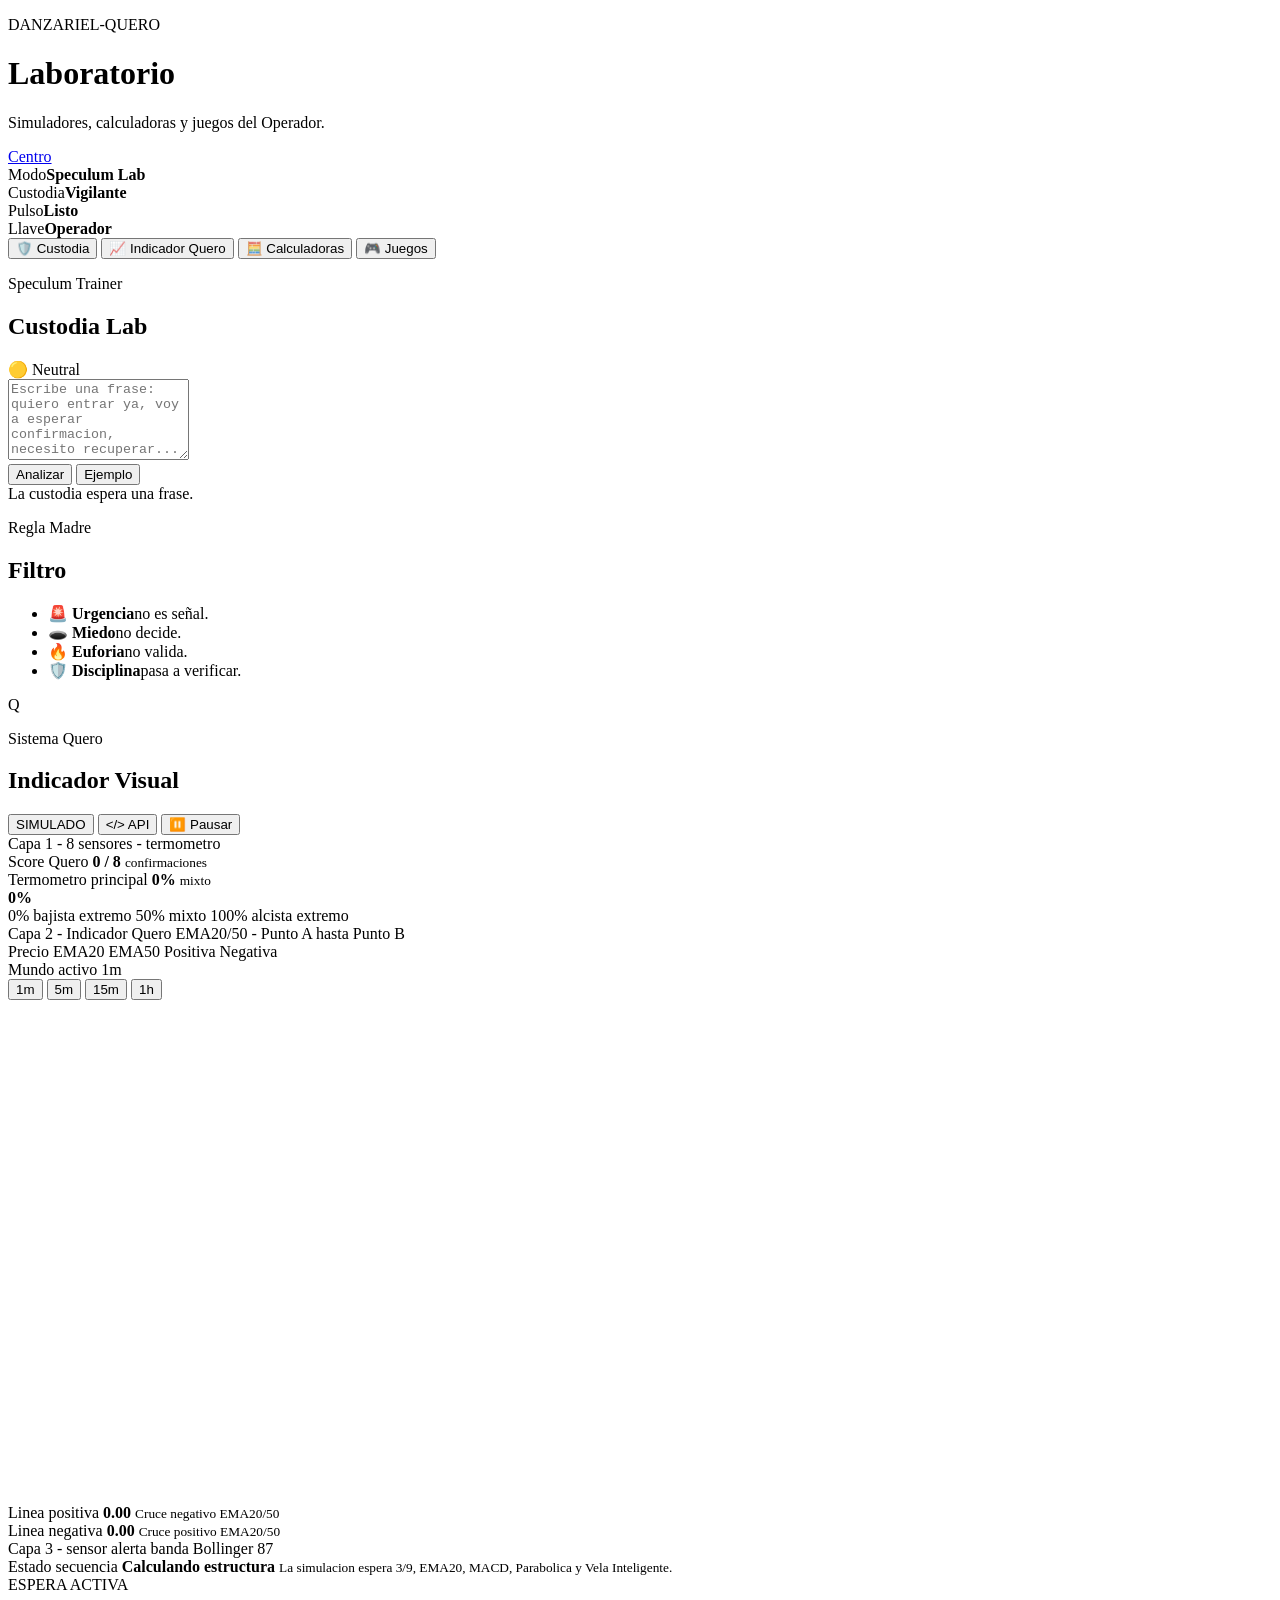
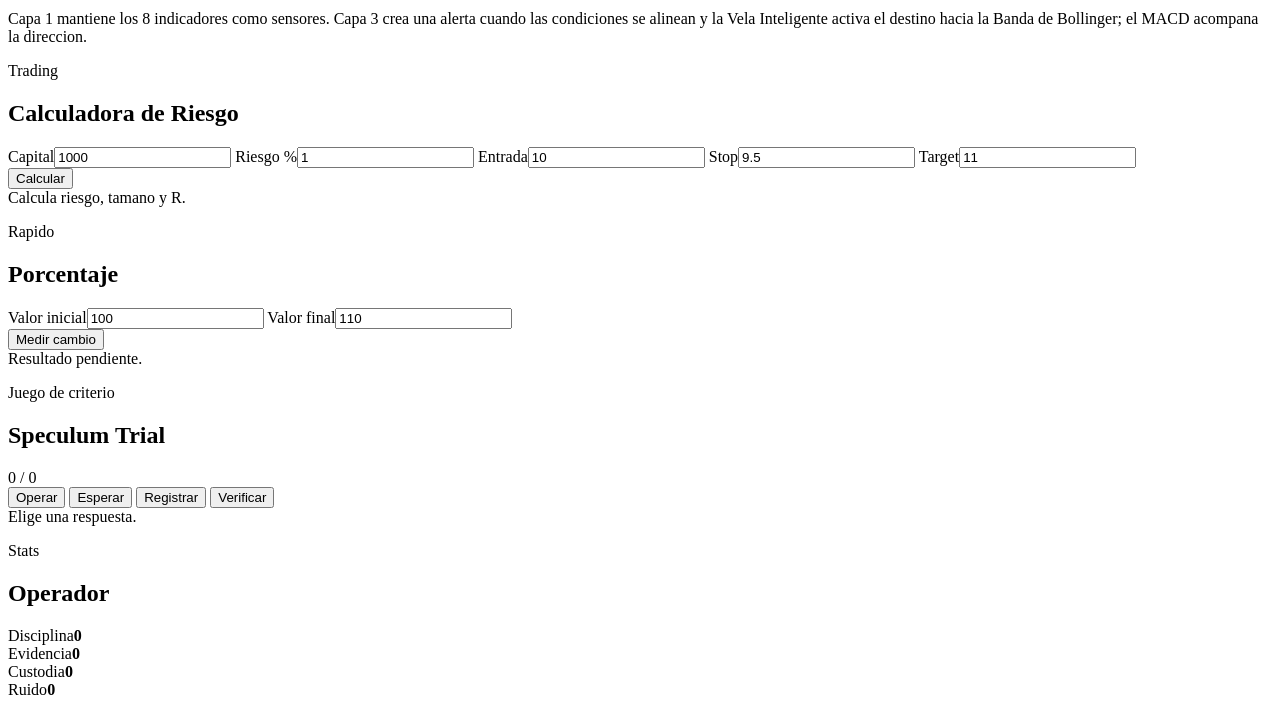
==== danzariel_quero/web/static/lab.html @ 6528dd44 "Sync portable Quero system" ====
<!doctype html>
<html lang="es">
  <head>
    <meta charset="utf-8" />
    <meta name="viewport" content="width=device-width, initial-scale=1" />
    <title>DANZARIEL LAB</title>
    <link rel="stylesheet" href="/static/lab.css?v=20260815-timeframes" />
  </head>
  <body>
    <main class="lab-shell">
      <header class="lab-header">
        <div>
          <p class="eyebrow">DANZARIEL-QUERO</p>
          <h1>Laboratorio</h1>
          <p class="tagline">Simuladores, calculadoras y juegos del Operador.</p>
        </div>
        <a class="home-link" href="/">Centro</a>
      </header>

      <section class="system-strip" aria-label="Estado del laboratorio">
        <div><span>Modo</span><strong>Speculum Lab</strong></div>
        <div><span>Custodia</span><strong id="custody-state">Vigilante</strong></div>
        <div><span>Pulso</span><strong id="pulse-state">Listo</strong></div>
        <div><span>Llave</span><strong>Operador</strong></div>
      </section>

      <nav class="lab-tabs" aria-label="Modulos de laboratorio">
        <button class="lab-tab" data-view="custodia">&#128737;&#65039; Custodia</button>
        <button class="lab-tab active" data-view="nodo">&#128200; Indicador Quero</button>
        <button class="lab-tab" data-view="calc">&#129518; Calculadoras</button>
        <button class="lab-tab" data-view="games">&#127918; Juegos</button>
      </nav>

      <section id="custodia-view" class="lab-view">
        <div class="tool-grid">
          <section class="tool-panel">
            <div class="panel-head">
              <div>
                <p class="panel-kicker">Speculum Trainer</p>
                <h2>Custodia Lab</h2>
              </div>
              <span class="badge" id="custody-badge">🟡 Neutral</span>
            </div>
            <textarea id="custody-input" rows="5" placeholder="Escribe una frase: quiero entrar ya, voy a esperar confirmacion, necesito recuperar..."></textarea>
            <div class="button-row">
              <button id="custody-analyze">Analizar</button>
              <button id="custody-sample" class="secondary">Ejemplo</button>
            </div>
            <div class="meter" aria-label="Nivel de ruido">
              <span id="noise-fill"></span>
            </div>
            <div id="custody-output" class="readout">La custodia espera una frase.</div>
          </section>

          <section class="tool-panel compact">
            <p class="panel-kicker">Regla Madre</p>
            <h2>Filtro</h2>
            <ul class="signal-list">
              <li><strong>🚨 Urgencia</strong><span>no es señal.</span></li>
              <li><strong>🕳️ Miedo</strong><span>no decide.</span></li>
              <li><strong>🔥 Euforia</strong><span>no valida.</span></li>
              <li><strong>🛡️ Disciplina</strong><span>pasa a verificar.</span></li>
            </ul>
          </section>
        </div>
      </section>

      <section id="nodo-view" class="lab-view active">
        <section class="quero-console" aria-label="Sistema Quero indicador visual">
          <div class="quero-topbar">
            <div class="quero-brand">
              <span class="q-mark">Q</span>
              <div>
                <p class="panel-kicker">Sistema Quero</p>
                <h2>Indicador Visual</h2>
              </div>
            </div>
            <div class="quero-actions">
              <button id="nodo-source" class="ghost" type="button">SIMULADO</button>
              <button id="nodo-api" class="ghost" type="button">&lt;/&gt; API</button>
              <button id="nodo-pause" type="button">&#9208;&#65039; Pausar</button>
            </div>
          </div>

          <div class="layer-block sensors-layer">
            <div class="layer-title">Capa 1 - 8 sensores - termometro</div>
            <div id="sensor-grid" class="sensor-grid"></div>

            <div class="thermo-panel">
              <div class="score-box">
                <span>Score Quero</span>
                <strong id="score-confirmations">0 / 8</strong>
                <small>confirmaciones</small>
              </div>
              <div class="score-box regime-box">
                <span>Termometro principal</span>
                <strong id="score-value">0%</strong>
                <small id="score-regime">mixto</small>
              </div>
              <div class="thermo-track-wrap">
                <div id="thermo-dots" class="thermo-dots"></div>
                <div class="thermo-track">
                  <span id="thermo-fill"></span>
                  <b id="thermo-marker">0%</b>
                </div>
                <div class="thermo-scale">
                  <span>0% bajista extremo</span>
                  <span>50% mixto</span>
                  <span>100% alcista extremo</span>
                </div>
              </div>
            </div>
          </div>

          <div class="layer-block chart-layer">
            <div class="layer-title">Capa 2 - Indicador Quero EMA20/50 - Punto A hasta Punto B</div>
            <div class="chart-shell">
              <div class="chart-toolbar">
                <div class="chart-legend" aria-label="Leyenda de grafica">
                  <span class="legend-price">Precio</span>
                  <span class="legend-ema20">EMA20</span>
                  <span class="legend-ema50">EMA50</span>
                  <span class="legend-positive">Positiva</span>
                  <span class="legend-negative">Negativa</span>
                </div>
                <div class="chart-controls">
                  <span id="timeframe-status" class="timeframe-status">Mundo activo 1m</span>
                  <div class="chart-timeframes" aria-label="Timeframes de grafica">
                    <button type="button" class="timeframe-btn active" data-timeframe="1m">1m</button>
                    <button type="button" class="timeframe-btn" data-timeframe="5m">5m</button>
                    <button type="button" class="timeframe-btn" data-timeframe="15m">15m</button>
                    <button type="button" class="timeframe-btn" data-timeframe="1h">1h</button>
                  </div>
                </div>
              </div>
              <canvas id="nodo-canvas" width="1180" height="500" aria-label="Grafica simulada de Nodo Quero en movimiento"></canvas>
            </div>
            <div class="node-grid">
              <div id="node-one" class="node-card good">
                <span>Linea positiva</span>
                <strong>0.00</strong>
                <small>Cruce negativo EMA20/50</small>
              </div>
              <div id="node-two" class="node-card danger">
                <span>Linea negativa</span>
                <strong>0.00</strong>
                <small>Cruce positivo EMA20/50</small>
              </div>
            </div>
          </div>

          <div class="layer-block sequence-layer">
            <div class="layer-title">Capa 3 - sensor alerta banda Bollinger 87</div>
            <div id="sequence-grid" class="sequence-grid"></div>
            <div class="sequence-status">
              <div>
                <span>Estado secuencia</span>
                <strong id="sequence-title">Calculando estructura</strong>
                <small id="sequence-copy">La simulacion espera 3/9, EMA20, MACD, Parabolica y Vela Inteligente.</small>
              </div>
              <div id="sequence-action">ESPERA ACTIVA</div>
            </div>
            <p class="quero-note">Capa 1 mantiene los 8 indicadores como sensores. Capa 3 crea una alerta cuando las condiciones se alinean y la Vela Inteligente activa el destino hacia la Banda de Bollinger; el MACD acompana la direccion.</p>
          </div>
        </section>
      </section>

      <section id="calc-view" class="lab-view">
        <div class="tool-grid">
          <section class="tool-panel">
            <p class="panel-kicker">Trading</p>
            <h2>Calculadora de Riesgo</h2>
            <div class="form-grid">
              <label>Capital<input id="capital" type="number" value="1000" min="0" step="10" /></label>
              <label>Riesgo %<input id="risk-percent" type="number" value="1" min="0" step="0.1" /></label>
              <label>Entrada<input id="entry" type="number" value="10" step="0.01" /></label>
              <label>Stop<input id="stop" type="number" value="9.5" step="0.01" /></label>
              <label>Target<input id="target" type="number" value="11" step="0.01" /></label>
            </div>
            <button id="risk-calc">Calcular</button>
            <div id="risk-output" class="readout">Calcula riesgo, tamano y R.</div>
          </section>

          <section class="tool-panel">
            <p class="panel-kicker">Rapido</p>
            <h2>Porcentaje</h2>
            <div class="form-grid">
              <label>Valor inicial<input id="pct-a" type="number" value="100" step="0.01" /></label>
              <label>Valor final<input id="pct-b" type="number" value="110" step="0.01" /></label>
            </div>
            <button id="pct-calc">Medir cambio</button>
            <div id="pct-output" class="readout">Resultado pendiente.</div>
          </section>
        </div>
      </section>

      <section id="games-view" class="lab-view">
        <div class="tool-grid">
          <section class="tool-panel">
            <div class="panel-head">
              <div>
                <p class="panel-kicker">Juego de criterio</p>
                <h2>Speculum Trial</h2>
              </div>
              <span class="badge" id="trial-score">0 / 0</span>
            </div>
            <div id="trial-card" class="trial-card"></div>
            <div class="choice-grid">
              <button data-choice="operar">Operar</button>
              <button data-choice="esperar">Esperar</button>
              <button data-choice="registrar">Registrar</button>
              <button data-choice="verificar">Verificar</button>
            </div>
            <div id="trial-output" class="readout">Elige una respuesta.</div>
          </section>

          <section class="tool-panel compact">
            <p class="panel-kicker">Stats</p>
            <h2>Operador</h2>
            <div class="stat-row"><span>Disciplina</span><b id="stat-disciplina">0</b></div>
            <div class="stat-row"><span>Evidencia</span><b id="stat-evidencia">0</b></div>
            <div class="stat-row"><span>Custodia</span><b id="stat-custodia">0</b></div>
            <div class="stat-row"><span>Ruido</span><b id="stat-ruido">0</b></div>
          </section>
        </div>
      </section>
    </main>

    <script src="/static/lab.js?v=20260815-timeframes"></script>
  </body>
</html>
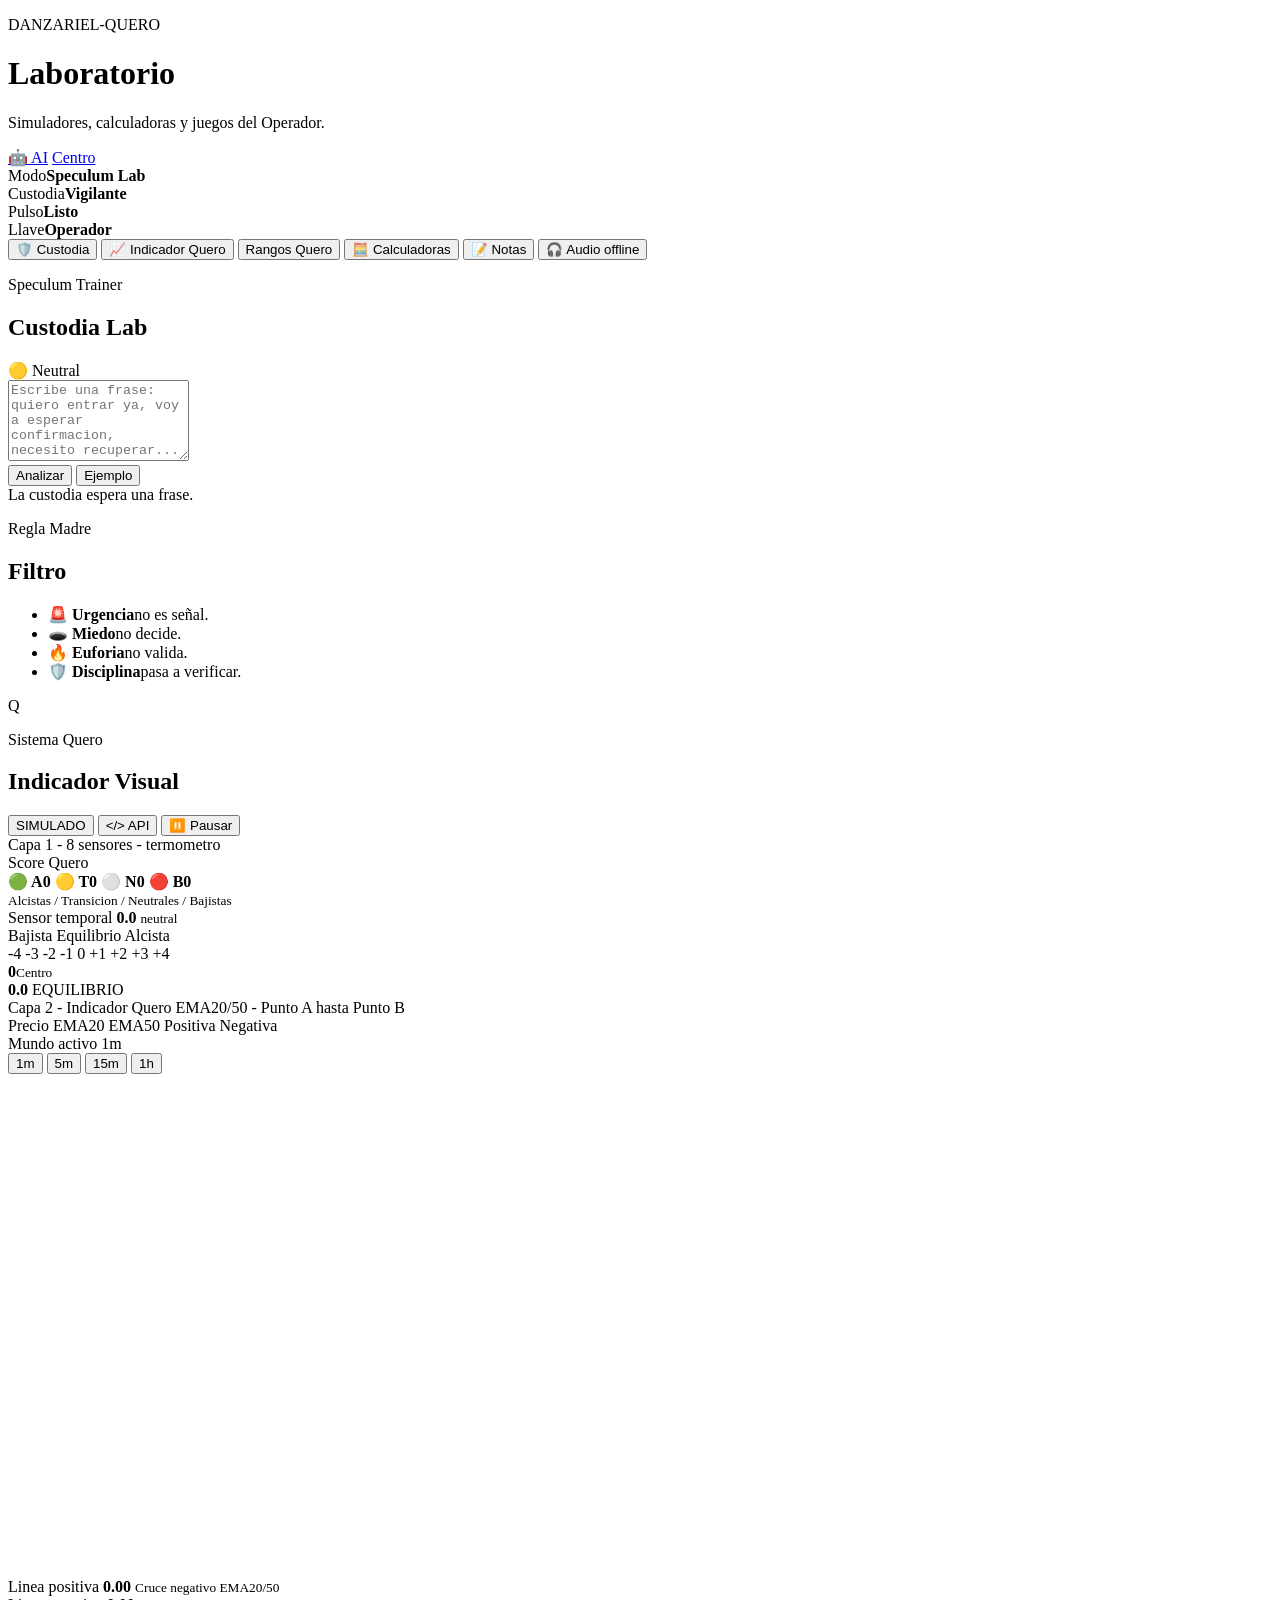
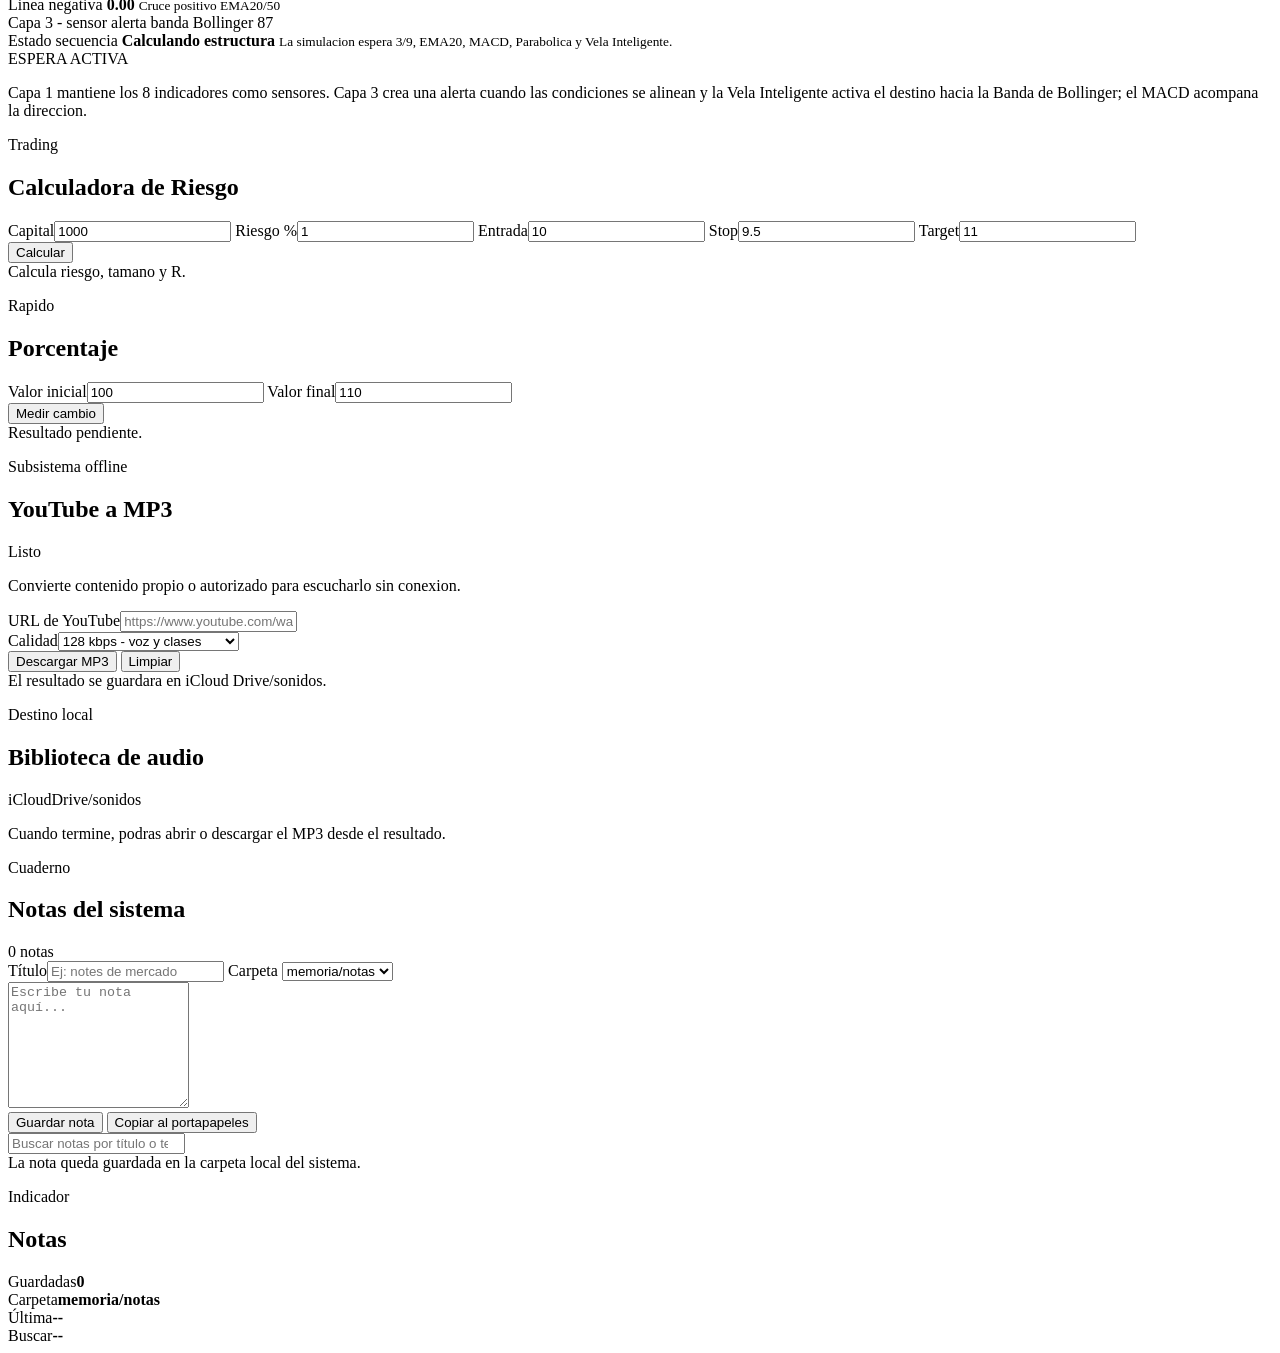
==== commit e2dfa847: "Publish sanitized portable system Replace personal records, credentials, local environments, logs, a" ====
--- a/danzariel_quero/web/static/lab.html
+++ b/danzariel_quero/web/static/lab.html
@@ -4,7 +4,8 @@
     <meta charset="utf-8" />
     <meta name="viewport" content="width=device-width, initial-scale=1" />
     <title>DANZARIEL LAB</title>
-    <link rel="stylesheet" href="/static/lab.css?v=20260815-timeframes" />
+    <link rel="stylesheet" href="/static/lab.css?v=20260925-audio" />
+    <link rel="stylesheet" href="/static/rangos/ranges.css?v=20260821-rangos-auxlogic10" />
   </head>
   <body>
     <main class="lab-shell">
@@ -14,7 +15,10 @@
           <h1>Laboratorio</h1>
           <p class="tagline">Simuladores, calculadoras y juegos del Operador.</p>
         </div>
-        <a class="home-link" href="/">Centro</a>
+        <div class="header-actions">
+          <a class="home-link ai-link" href="http://127.0.0.1:5000/" target="_blank" rel="noopener">🤖 AI</a>
+          <a class="home-link" href="/">Centro</a>
+        </div>
       </header>
 
       <section class="system-strip" aria-label="Estado del laboratorio">
@@ -27,8 +31,10 @@
       <nav class="lab-tabs" aria-label="Modulos de laboratorio">
         <button class="lab-tab" data-view="custodia">&#128737;&#65039; Custodia</button>
         <button class="lab-tab active" data-view="nodo">&#128200; Indicador Quero</button>
+        <button class="lab-tab" data-view="ranges">Rangos Quero</button>
         <button class="lab-tab" data-view="calc">&#129518; Calculadoras</button>
-        <button class="lab-tab" data-view="games">&#127918; Juegos</button>
+        <button class="lab-tab" data-view="games">&#128221; Notas</button>
+        <button class="lab-tab" data-view="audio">&#127911; Audio offline</button>
       </nav>
 
       <section id="custodia-view" class="lab-view">
@@ -89,24 +95,44 @@
             <div class="thermo-panel">
               <div class="score-box">
                 <span>Score Quero</span>
-                <strong id="score-confirmations">0 / 8</strong>
-                <small>confirmaciones</small>
+                <div id="score-confirmations" class="score-counts">
+                  <span><b>🟢 A</b><strong>0</strong></span>
+                  <span><b>🟡 T</b><strong>0</strong></span>
+                  <span><b>⚪ N</b><strong>0</strong></span>
+                  <span><b>🔴 B</b><strong>0</strong></span>
+                </div>
+                <small id="score-confirmations-label">Alcistas / Transicion / Neutrales / Bajistas</small>
               </div>
               <div class="score-box regime-box">
-                <span>Termometro principal</span>
-                <strong id="score-value">0%</strong>
-                <small id="score-regime">mixto</small>
+                <span>Sensor temporal</span>
+                <strong id="score-value">0.0</strong>
+                <small id="score-regime">neutral</small>
               </div>
               <div class="thermo-track-wrap">
-                <div id="thermo-dots" class="thermo-dots"></div>
-                <div class="thermo-track">
-                  <span id="thermo-fill"></span>
-                  <b id="thermo-marker">0%</b>
+                <div class="pressure-labels">
+                  <span>Bajista</span>
+                  <span>Equilibrio</span>
+                  <span>Alcista</span>
                 </div>
                 <div class="thermo-scale">
-                  <span>0% bajista extremo</span>
-                  <span>50% mixto</span>
-                  <span>100% alcista extremo</span>
+                  <span>-4</span>
+                  <span>-3</span>
+                  <span>-2</span>
+                  <span>-1</span>
+                  <span>0</span>
+                  <span>+1</span>
+                  <span>+2</span>
+                  <span>+3</span>
+                  <span>+4</span>
+                </div>
+                <div id="quero-thermometer" class="quero-thermometer neutral">
+                  <div class="thermo-baseline"></div>
+                  <span id="pressure-fill" class="pressure-fill"></span>
+                  <div class="zero-axis"><b>0</b><small>Centro</small></div>
+                </div>
+                <div class="pressure-readout">
+                  <strong id="thermo-marker">0.0</strong>
+                  <span id="pressure-label">EQUILIBRIO</span>
                 </div>
               </div>
             </div>
@@ -194,38 +220,90 @@
         </div>
       </section>
 
+      <section id="audio-view" class="lab-view">
+        <div class="tool-grid">
+          <section class="tool-panel audio-panel">
+            <div class="panel-head">
+              <div>
+                <p class="panel-kicker">Subsistema offline</p>
+                <h2>YouTube a MP3</h2>
+              </div>
+              <span class="badge" id="audio-badge">Listo</span>
+            </div>
+            <p class="copy audio-copy">Convierte contenido propio o autorizado para escucharlo sin conexion.</p>
+            <label>URL de YouTube<input id="audio-url" type="url" placeholder="https://www.youtube.com/watch?v=..." autocomplete="off" /></label>
+            <div class="form-grid audio-fields">
+              <label>Calidad<select id="audio-quality"><option value="128">128 kbps - voz y clases</option><option value="192">192 kbps - buena calidad</option><option value="256">256 kbps - alta calidad</option><option value="320">320 kbps - maxima calidad</option></select></label>
+            </div>
+            <div class="button-row">
+              <button id="audio-download" type="button">Descargar MP3</button>
+              <button id="audio-clear" class="secondary" type="button">Limpiar</button>
+            </div>
+            <div id="audio-output" class="readout">El resultado se guardara en iCloud Drive/sonidos.</div>
+          </section>
+          <section class="tool-panel compact">
+            <p class="panel-kicker">Destino local</p>
+            <h2>Biblioteca de audio</h2>
+            <div class="audio-destination">iCloudDrive/sonidos</div>
+            <p class="copy">Cuando termine, podras abrir o descargar el MP3 desde el resultado.</p>
+          </section>
+        </div>
+      </section>
+
+      <section id="ranges-view" class="lab-view">
+        <div id="ranges-quero-root"></div>
+      </section>
+
       <section id="games-view" class="lab-view">
         <div class="tool-grid">
           <section class="tool-panel">
             <div class="panel-head">
               <div>
-                <p class="panel-kicker">Juego de criterio</p>
-                <h2>Speculum Trial</h2>
-              </div>
-              <span class="badge" id="trial-score">0 / 0</span>
-            </div>
-            <div id="trial-card" class="trial-card"></div>
-            <div class="choice-grid">
-              <button data-choice="operar">Operar</button>
-              <button data-choice="esperar">Esperar</button>
-              <button data-choice="registrar">Registrar</button>
-              <button data-choice="verificar">Verificar</button>
-            </div>
-            <div id="trial-output" class="readout">Elige una respuesta.</div>
+                <p class="panel-kicker">Cuaderno</p>
+                <h2>Notas del sistema</h2>
+              </div>
+              <span class="badge" id="notes-badge">0 notas</span>
+            </div>
+
+            <div class="form-grid">
+              <label>Título<input id="note-title" type="text" placeholder="Ej: notes de mercado" /></label>
+              <label>Carpeta
+                <select id="note-folder">
+                  <option value="notas">memoria/notas</option>
+                </select>
+              </label>
+            </div>
+
+            <textarea id="note-text" rows="8" placeholder="Escribe tu nota aquí..."></textarea>
+            <div class="button-row">
+              <button id="save-note">Guardar nota</button>
+              <button id="copy-note" class="secondary">Copiar al portapapeles</button>
+            </div>
+
+            <div class="note-tools">
+              <input id="note-search" type="search" placeholder="Buscar notas por título o texto" />
+              <div id="note-output" class="readout">La nota queda guardada en la carpeta local del sistema.</div>
+            </div>
+
+            <div id="note-results" class="note-results"></div>
           </section>
 
           <section class="tool-panel compact">
-            <p class="panel-kicker">Stats</p>
-            <h2>Operador</h2>
-            <div class="stat-row"><span>Disciplina</span><b id="stat-disciplina">0</b></div>
-            <div class="stat-row"><span>Evidencia</span><b id="stat-evidencia">0</b></div>
-            <div class="stat-row"><span>Custodia</span><b id="stat-custodia">0</b></div>
-            <div class="stat-row"><span>Ruido</span><b id="stat-ruido">0</b></div>
+            <p class="panel-kicker">Indicador</p>
+            <h2>Notas</h2>
+            <div class="stat-row"><span>Guardadas</span><b id="stat-note-count">0</b></div>
+            <div class="stat-row"><span>Carpeta</span><b id="stat-note-folder">memoria/notas</b></div>
+            <div class="stat-row"><span>Última</span><b id="stat-note-last">--</b></div>
+            <div class="stat-row"><span>Buscar</span><b id="stat-note-query">--</b></div>
           </section>
         </div>
       </section>
     </main>
 
-    <script src="/static/lab.js?v=20260815-timeframes"></script>
+    <script src="/static/sensor-engine.js?v=20260821-dark-shell"></script>
+    <script src="/static/lab.js?v=20260925-audio-token"></script>
+    <script src="/static/rangos/ranges-engine.js?v=20260821-rangos-auxlogic10"></script>
+    <script src="/static/rangos/ranges-state.js?v=20260821-rangos-auxlogic10"></script>
+    <script src="/static/rangos/ranges-renderer.js?v=20260821-rangos-auxlogic10"></script>
   </body>
 </html>
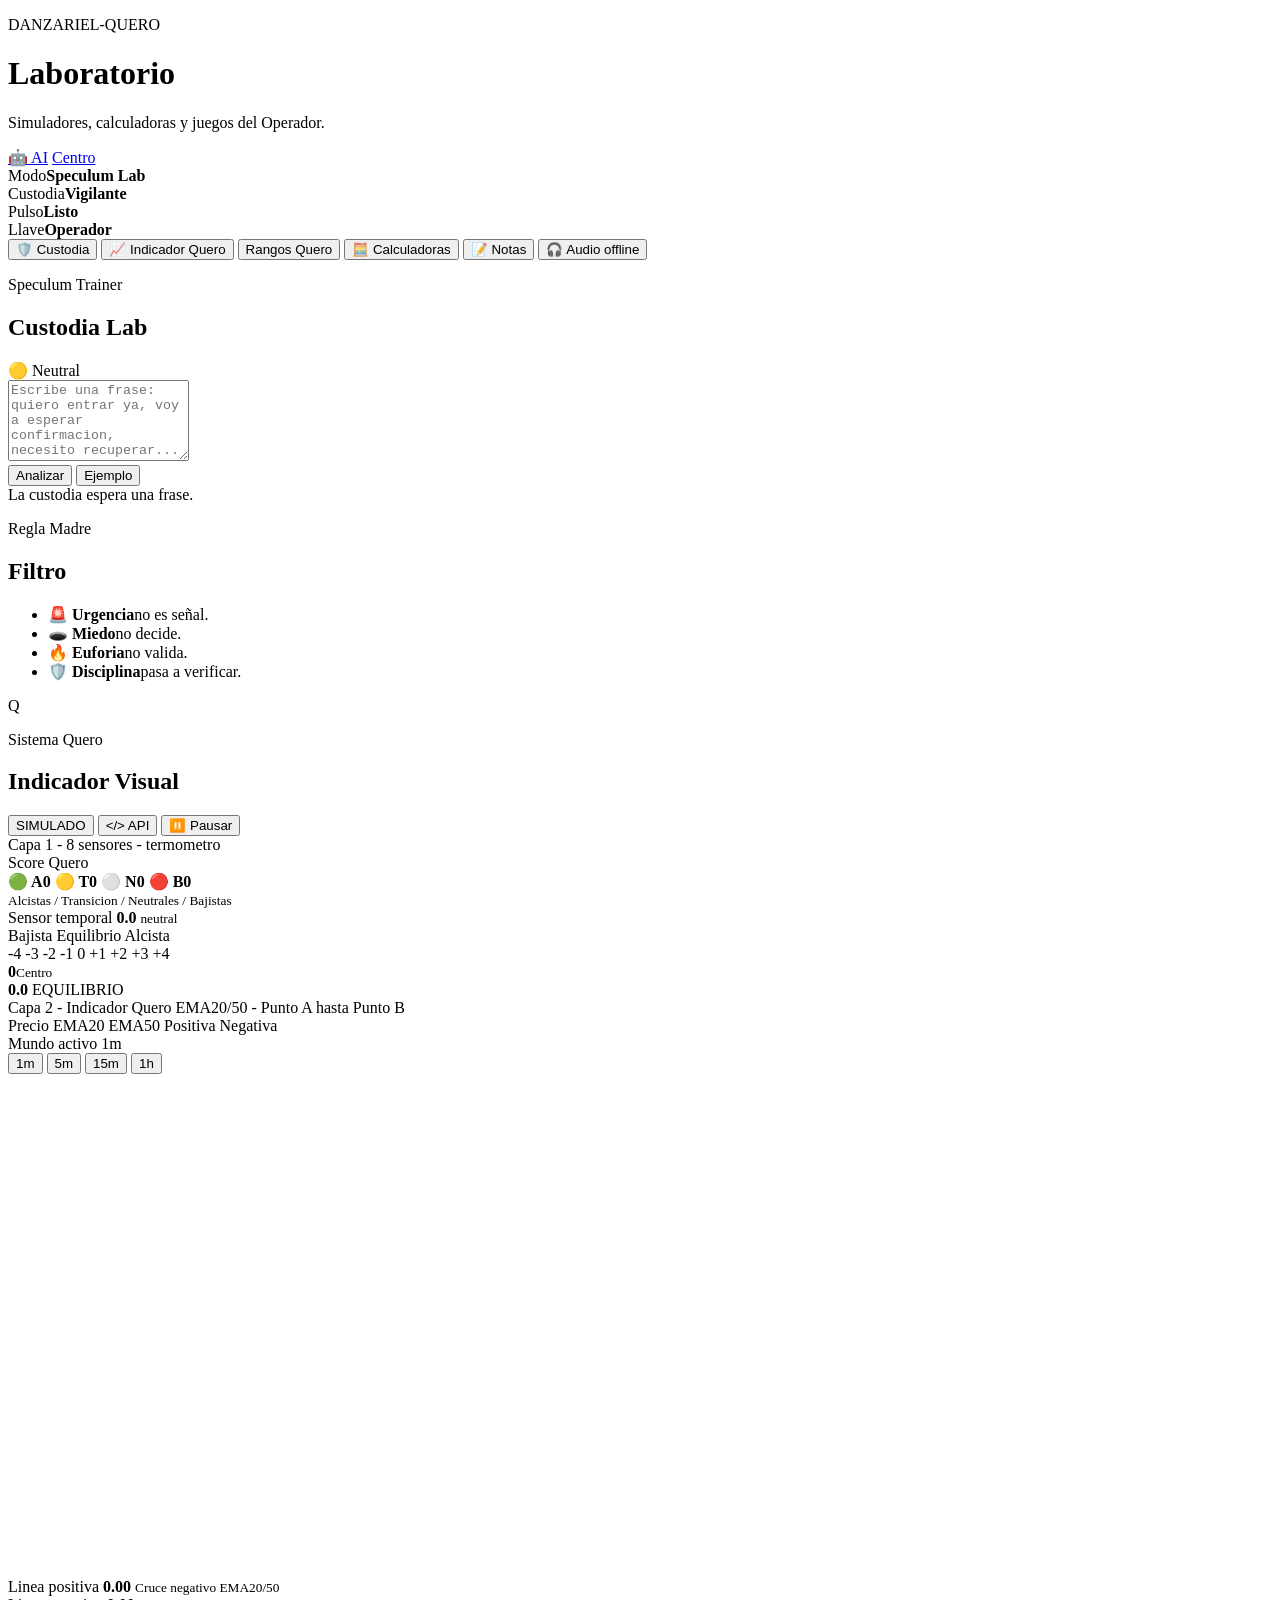
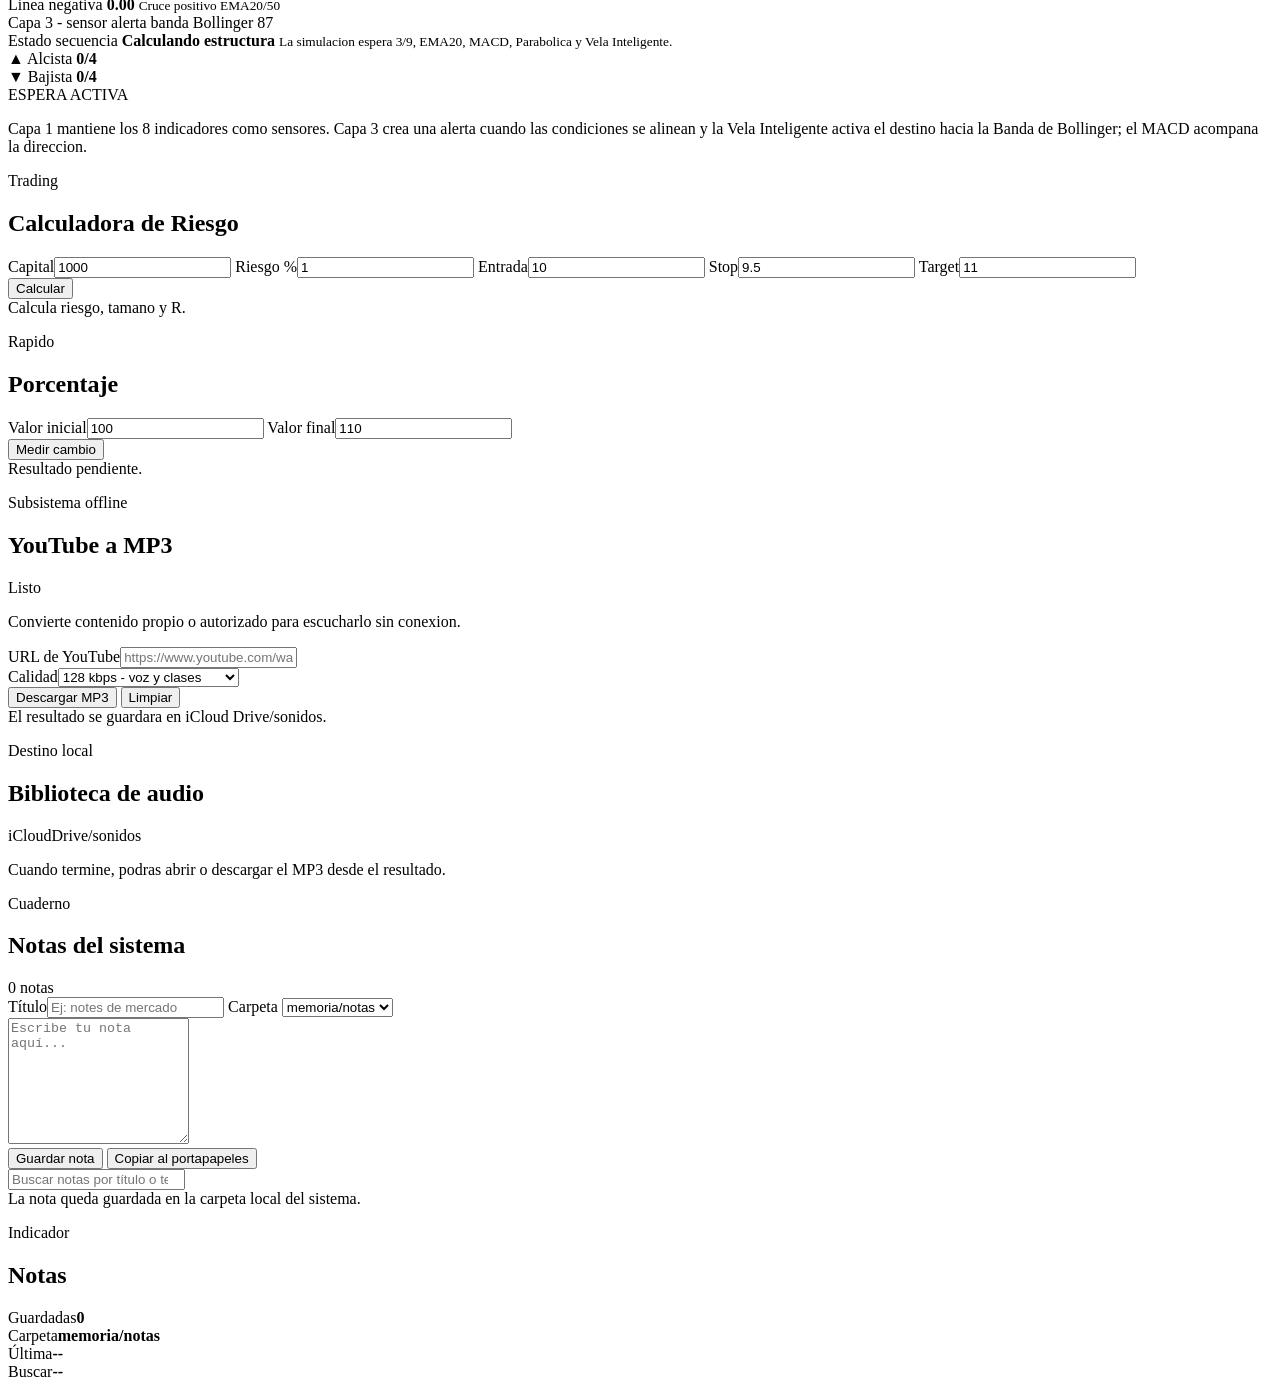
==== commit 72700128: "Add sequence scores to Quero panel Preserve current band alerts and show compact bullish and bearish" ====
--- a/danzariel_quero/web/static/lab.html
+++ b/danzariel_quero/web/static/lab.html
@@ -4,7 +4,7 @@
     <meta charset="utf-8" />
     <meta name="viewport" content="width=device-width, initial-scale=1" />
     <title>DANZARIEL LAB</title>
-    <link rel="stylesheet" href="/static/lab.css?v=20260925-audio" />
+    <link rel="stylesheet" href="/static/lab.css?v=20261023-sequence-scores" />
     <link rel="stylesheet" href="/static/rangos/ranges.css?v=20260821-rangos-auxlogic10" />
   </head>
   <body>
@@ -183,6 +183,16 @@
                 <span>Estado secuencia</span>
                 <strong id="sequence-title">Calculando estructura</strong>
                 <small id="sequence-copy">La simulacion espera 3/9, EMA20, MACD, Parabolica y Vela Inteligente.</small>
+                <div class="sequence-scores" aria-label="Puntuacion de secuencia">
+                  <div class="sequence-score bullish">
+                    <span>▲ Alcista</span>
+                    <strong id="sequence-bullish-score">0/4</strong>
+                  </div>
+                  <div class="sequence-score bearish">
+                    <span>▼ Bajista</span>
+                    <strong id="sequence-bearish-score">0/4</strong>
+                  </div>
+                </div>
               </div>
               <div id="sequence-action">ESPERA ACTIVA</div>
             </div>
@@ -301,7 +311,7 @@
     </main>
 
     <script src="/static/sensor-engine.js?v=20260821-dark-shell"></script>
-    <script src="/static/lab.js?v=20260925-audio-token"></script>
+    <script src="/static/lab.js?v=20261023-sequence-scores"></script>
     <script src="/static/rangos/ranges-engine.js?v=20260821-rangos-auxlogic10"></script>
     <script src="/static/rangos/ranges-state.js?v=20260821-rangos-auxlogic10"></script>
     <script src="/static/rangos/ranges-renderer.js?v=20260821-rangos-auxlogic10"></script>
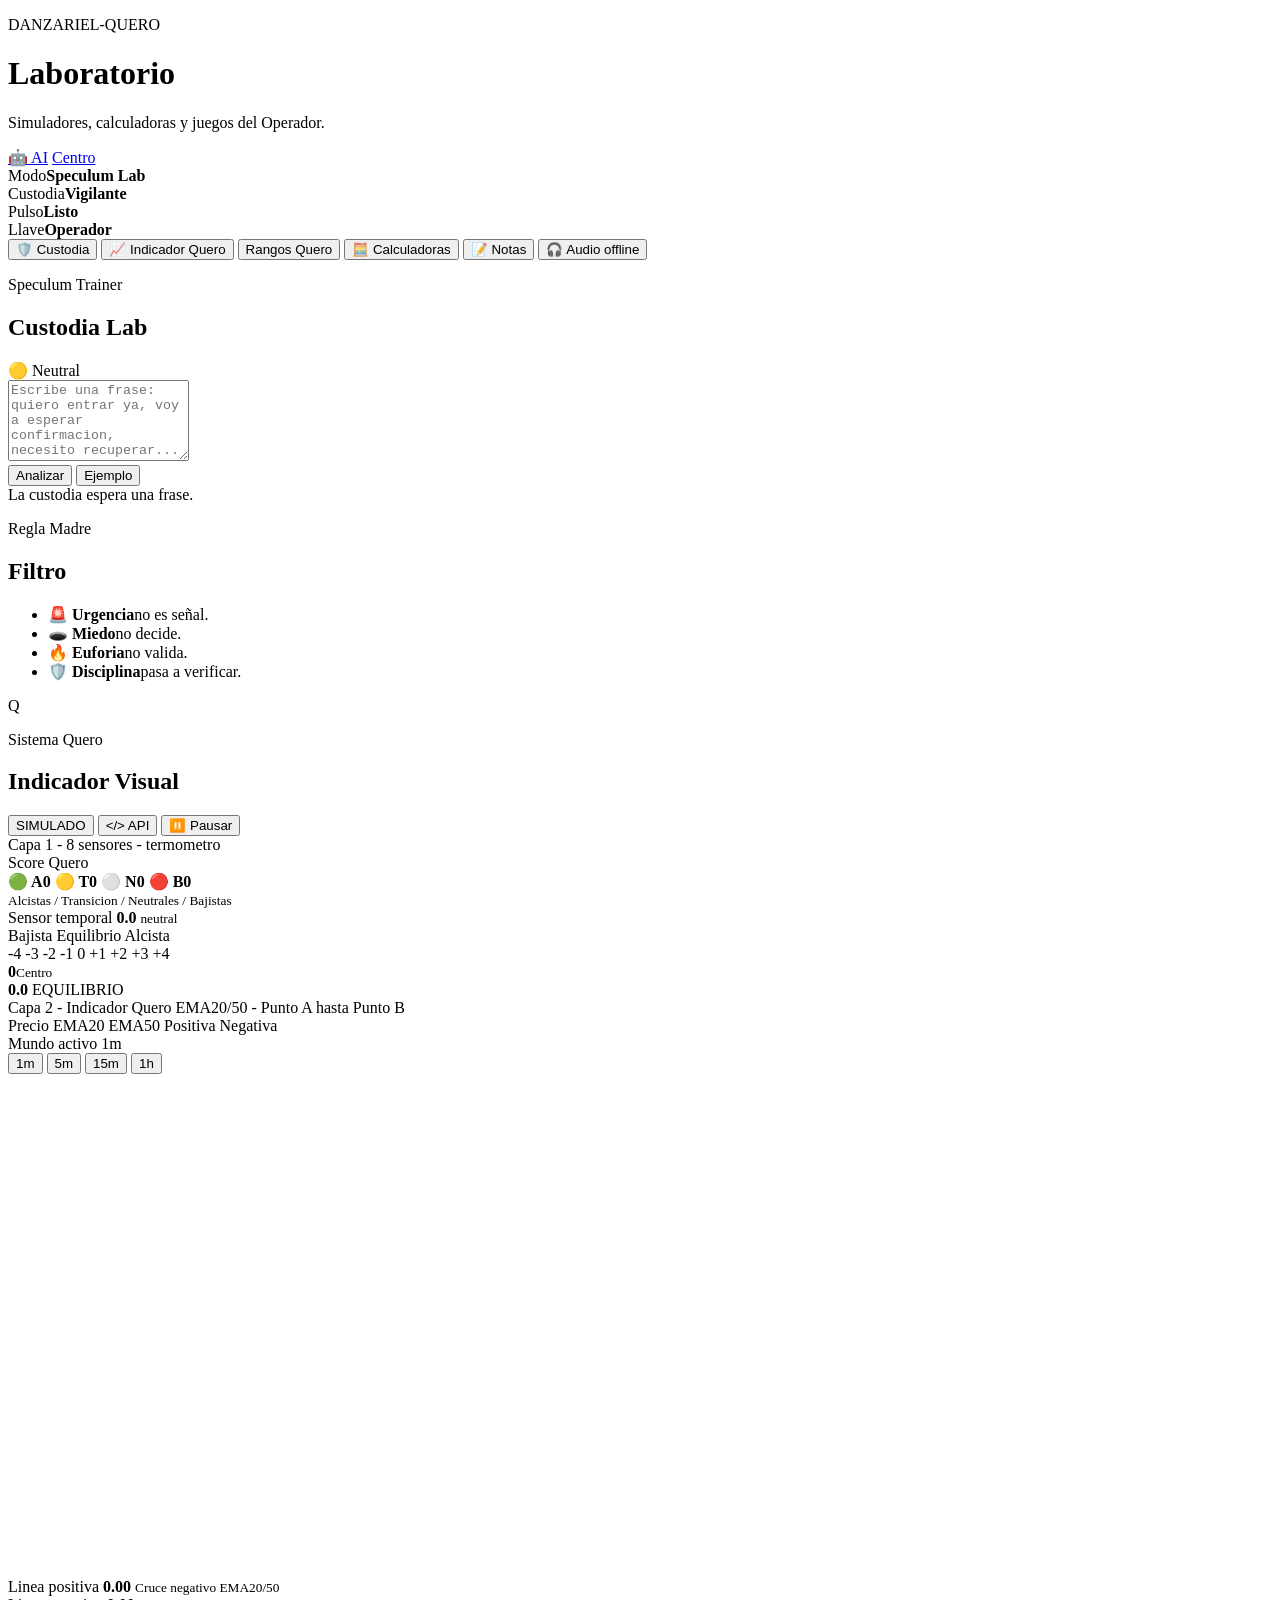
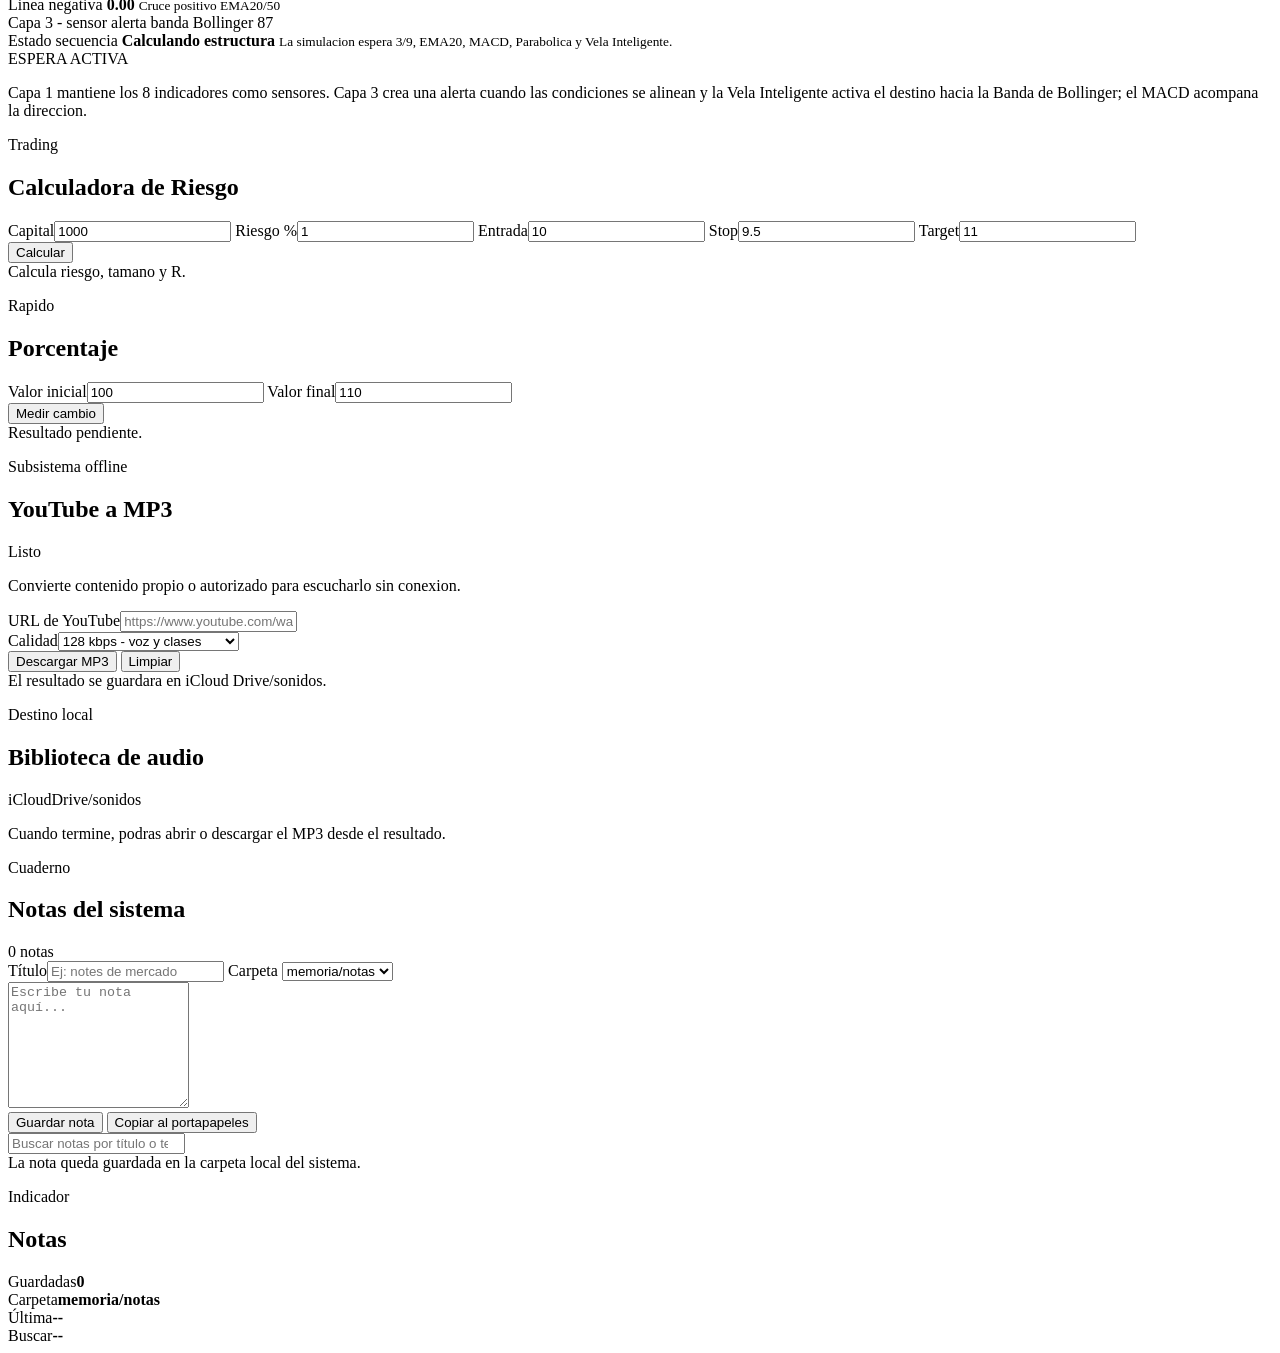
==== commit 1573629b: "Revert "Add sequence scores to Quero panel" This reverts commit 7270012882c103b993108c6b1b7988adaecc" ====
--- a/danzariel_quero/web/static/lab.html
+++ b/danzariel_quero/web/static/lab.html
@@ -4,7 +4,7 @@
     <meta charset="utf-8" />
     <meta name="viewport" content="width=device-width, initial-scale=1" />
     <title>DANZARIEL LAB</title>
-    <link rel="stylesheet" href="/static/lab.css?v=20261023-sequence-scores" />
+    <link rel="stylesheet" href="/static/lab.css?v=20260925-audio" />
     <link rel="stylesheet" href="/static/rangos/ranges.css?v=20260821-rangos-auxlogic10" />
   </head>
   <body>
@@ -183,16 +183,6 @@
                 <span>Estado secuencia</span>
                 <strong id="sequence-title">Calculando estructura</strong>
                 <small id="sequence-copy">La simulacion espera 3/9, EMA20, MACD, Parabolica y Vela Inteligente.</small>
-                <div class="sequence-scores" aria-label="Puntuacion de secuencia">
-                  <div class="sequence-score bullish">
-                    <span>▲ Alcista</span>
-                    <strong id="sequence-bullish-score">0/4</strong>
-                  </div>
-                  <div class="sequence-score bearish">
-                    <span>▼ Bajista</span>
-                    <strong id="sequence-bearish-score">0/4</strong>
-                  </div>
-                </div>
               </div>
               <div id="sequence-action">ESPERA ACTIVA</div>
             </div>
@@ -311,7 +301,7 @@
     </main>
 
     <script src="/static/sensor-engine.js?v=20260821-dark-shell"></script>
-    <script src="/static/lab.js?v=20261023-sequence-scores"></script>
+    <script src="/static/lab.js?v=20260925-audio-token"></script>
     <script src="/static/rangos/ranges-engine.js?v=20260821-rangos-auxlogic10"></script>
     <script src="/static/rangos/ranges-state.js?v=20260821-rangos-auxlogic10"></script>
     <script src="/static/rangos/ranges-renderer.js?v=20260821-rangos-auxlogic10"></script>
